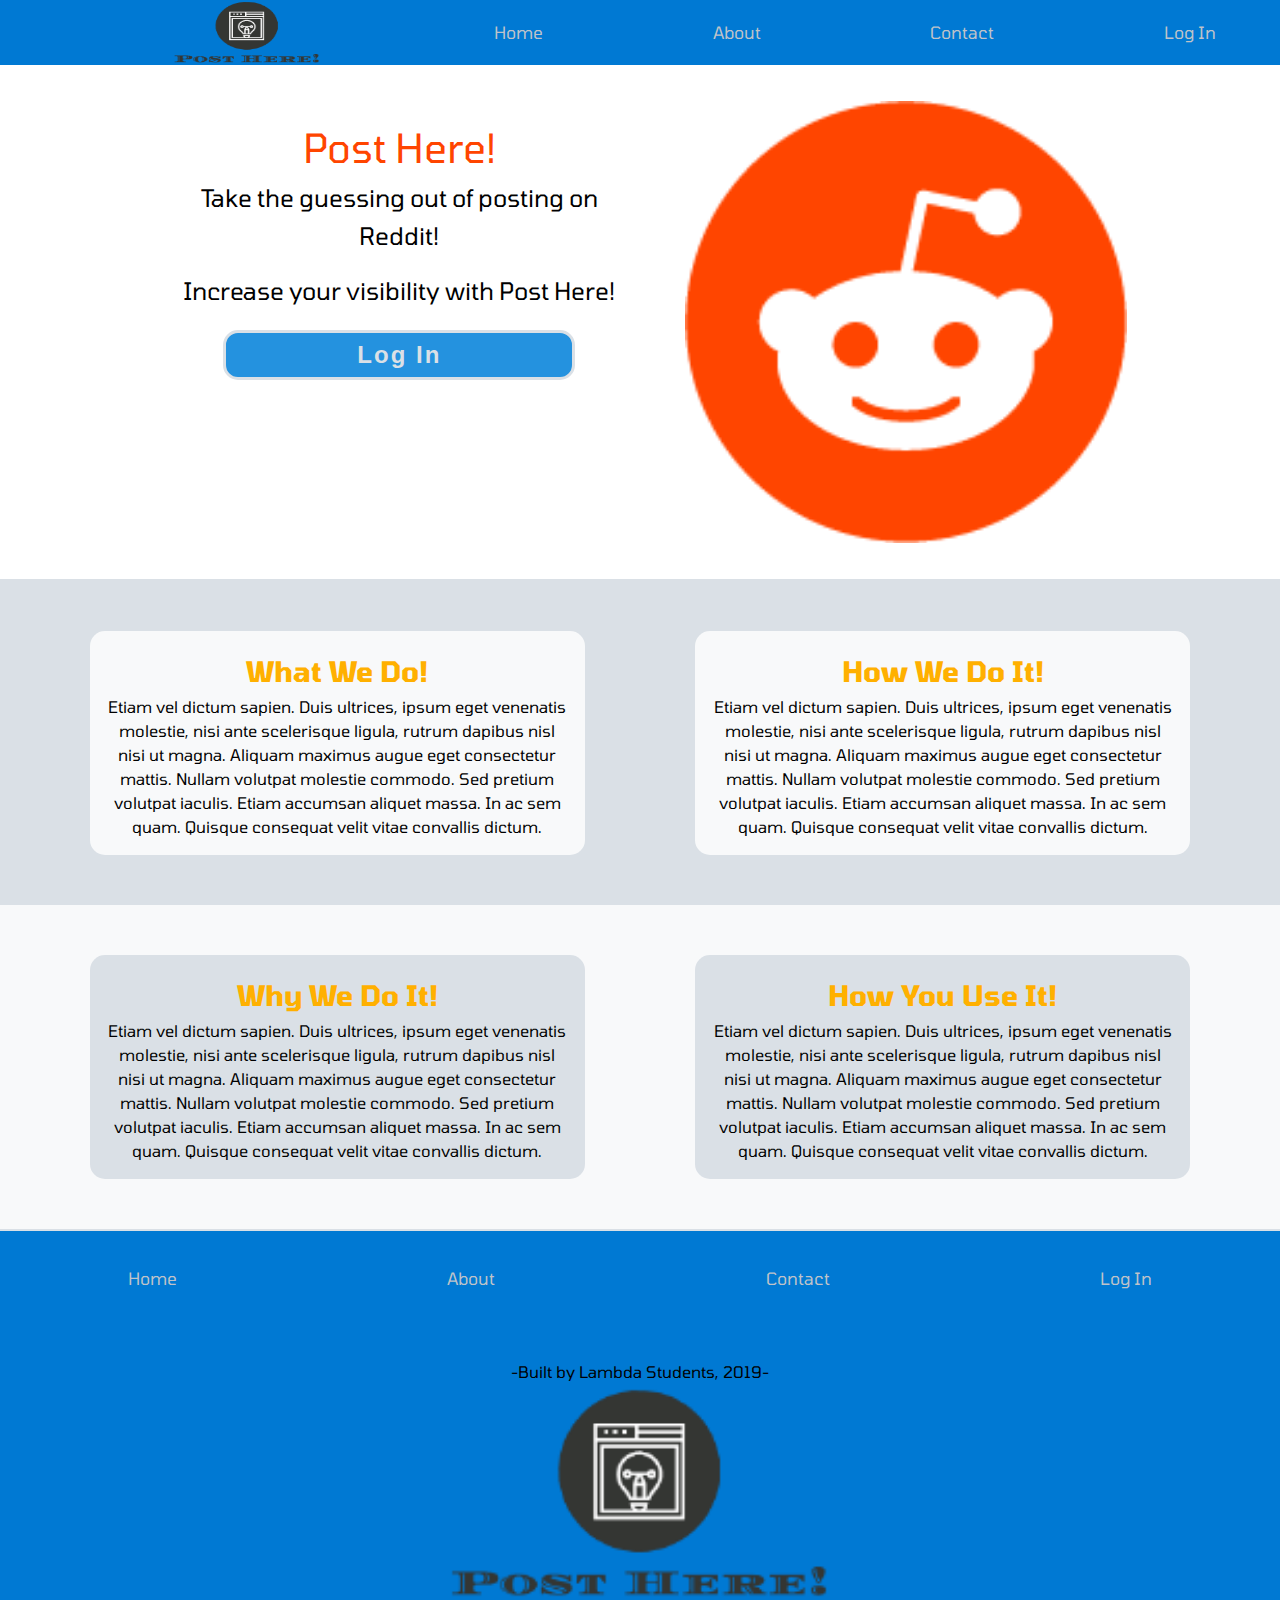
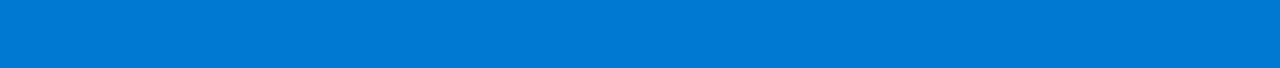
==== index.html @ e76e0316 "finished styling on Home Page" ====
<!DOCTYPE html>
<html lang="en">
<head>
    <meta charset="UTF-8">
    <meta name="viewport" content="width=device-width, initial-scale=1.0">
    <meta http-equiv="X-UA-Compatible" content="ie=edge">
    <link href="css/index.css" rel="stylesheet">
    <link href="https://fonts.googleapis.com/css?family=Tomorrow&display=swap" rel="stylesheet">
    <title>PostHere!</title>
</head>
<body>
    <nav>
        <div class="logo">
            <img src="img\Logo-postHere-resized.png" alt="postHere-logo">
        </div class="logo">
        <div class="links">
            <a href="#">Home</a>
            <a href="about.html">About</a>
            <a href="contact.html">Contact</a>
            <a href="https://post-here-subreddit.netlify.com/">Log In</a>
        </div>
    </nav>
    <header class="home-header">
        <div class="home-header-text">
            <h1> <a href="#">Post Here!</a></h1>
            <h3>Take the guessing out of posting on Reddit!</h3>
            <br>
            <h3>Increase your visibility with Post Here!</h3>
            <button class="call-to-action">
                <a href="https://post-here-subreddit.netlify.com/">Log In</a>
            </button>
        </div>
        <div class="home-header-img">
            <img src="img\Reddit_Mark_OnWhite.png" alt="reddit-snoo-logo">
        </div>
    </header>
   
    <section class="home-top-content">
        <div class="whatWeDo">
            <h2> What We Do!</h2>
            <p>Etiam vel dictum sapien. Duis ultrices, ipsum eget venenatis molestie, nisi ante scelerisque ligula, rutrum dapibus nisl nisi ut magna. Aliquam maximus augue eget consectetur mattis. Nullam volutpat molestie commodo. Sed pretium volutpat iaculis. Etiam accumsan aliquet massa. In ac sem quam. Quisque consequat velit vitae convallis dictum.</p>
        </div>
        
        <div class="howWeDoIt">
            <h2>How We Do It!</h2>
            <p>Etiam vel dictum sapien. Duis ultrices, ipsum eget venenatis molestie, nisi ante scelerisque ligula, rutrum dapibus nisl nisi ut magna. Aliquam maximus augue eget consectetur mattis. Nullam volutpat molestie commodo. Sed pretium volutpat iaculis. Etiam accumsan aliquet massa. In ac sem quam. Quisque consequat velit vitae convallis dictum.</p>
        </div>
    </section>
    
    <section class="home-bot-content">
        <div class="whyWeDoIt">
            <h2> Why We Do It!</h2>
            <p>Etiam vel dictum sapien. Duis ultrices, ipsum eget venenatis molestie, nisi ante scelerisque ligula, rutrum dapibus nisl nisi ut magna. Aliquam maximus augue eget consectetur mattis. Nullam volutpat molestie commodo. Sed pretium volutpat iaculis. Etiam accumsan aliquet massa. In ac sem quam. Quisque consequat velit vitae convallis dictum.</p>
        </div>
        
        <div class="howYouUseIt">
            <h2>How You Use It!</h2>
            <p>Etiam vel dictum sapien. Duis ultrices, ipsum eget venenatis molestie, nisi ante scelerisque ligula, rutrum dapibus nisl nisi ut magna. Aliquam maximus augue eget consectetur mattis. Nullam volutpat molestie commodo. Sed pretium volutpat iaculis. Etiam accumsan aliquet massa. In ac sem quam. Quisque consequat velit vitae convallis dictum.</p>
        </div>
    </section>
    
    <footer>
        <nav class= "bottomnav">
                <a href="index.html">Home<br></a>
                <a href="about.html">About<br></a>
                <a href="contact.html">Contact<br></a>
                <a href="https://post-here-subreddit.netlify.com/">Log In<br></a>
            </nav>
            <div class= "copyright">
                <p>-Built by Lambda Students, 2019-</p>
            </div>
            <div class="footerimg">
                <img src="img/LambdaLOGO2.png" class="LSlogo" alt="Picture of the lambda logo">
        </div>
    </footer>

</body>
</html>
---- css/index.css ----
/* http://meyerweb.com/eric/tools/css/reset/ 
   v2.0 | 20110126
   License: none (public domain)
*/
html,
body,
div,
span,
applet,
object,
iframe,
h1,
h2,
h3,
h4,
h5,
h6,
p,
blockquote,
pre,
a,
abbr,
acronym,
address,
big,
cite,
code,
del,
dfn,
em,
img,
ins,
kbd,
q,
s,
samp,
small,
strike,
strong,
sub,
sup,
tt,
var,
b,
u,
i,
center,
dl,
dt,
dd,
ol,
ul,
li,
fieldset,
form,
label,
legend,
table,
caption,
tbody,
tfoot,
thead,
tr,
th,
td,
article,
aside,
canvas,
details,
embed,
figure,
figcaption,
footer,
header,
hgroup,
menu,
nav,
output,
ruby,
section,
summary,
time,
mark,
audio,
video {
  margin: 0;
  padding: 0;
  border: 0;
  font-size: 62.5%;
  font: inherit;
  vertical-align: baseline;
}
/* HTML5 display-role reset for older browsers */
article,
aside,
details,
figcaption,
figure,
footer,
header,
hgroup,
menu,
nav,
section {
  display: block;
}
body {
  line-height: 1;
}
ol,
ul {
  list-style: none;
}
blockquote,
q {
  quotes: none;
}
blockquote:before,
blockquote:after,
q:before,
q:after {
  content: '';
  content: none;
}
table {
  border-collapse: collapse;
  border-spacing: 0;
}
* {
  box-sizing: border-box;
}
html {
  font-size: 62.5%;
}
html,
body {
  font-family: 'Tomorrow', sans-serif;
}
p {
  line-height: 1.5;
  font-size: 1.6rem;
}
h1 {
  font-size: 4rem;
}
h2 {
  font-size: 2.8rem;
}
h3 {
  font-size: 2.4rem;
}
h4,
h5,
h6 {
  font-size: 2rem;
}
nav {
  display: flex;
  flex-direction: column;
  background-color: #0079D3;
  margin-bottom: 2rem;
}
@media (min-width: 800px) {
  nav {
    flex-direction: row;
    height: 6.5rem;
  }
}
nav .logo {
  width: 100%;
  display: flex;
  justify-content: center;
}
@media (min-width: 1000px) {
  nav .logo {
    width: 65%;
  }
}
nav .logo img {
  width: 30%;
  margin: 0 auto;
}
@media (min-width: 800px) {
  nav .logo img {
    width: 30%;
  }
}
nav .links {
  width: 100%;
  display: flex;
  justify-content: space-between;
  padding: 1.6rem 10%;
}
@media (min-width: 800px) {
  nav .links {
    align-items: center;
    padding: 0 5% 0 0;
  }
}
nav .links a {
  text-decoration: none;
  color: #BFC3C9;
  font-size: 1.7rem;
}
nav .links a:hover {
  color: black;
  opacity: 1;
  text-decoration: underline;
}
.about-header {
  display: inline-block;
  border: 2px solid black;
  padding-top: 1%;
  width: 100%;
  padding-bottom: 2%;
}
.about-header h1 {
  display: flex;
  justify-content: center;
  font-weight: bold;
  color: #ff4500;
}
.about-header .headerpara {
  display: flex;
  justify-content: center;
  align-items: center;
  justify-items: center;
  position: relative;
  font-size: 1.5rem;
  margin-left: 1rem;
  margin-right: 1rem;
  background-color: #FFFFFF;
  border: 1px solid grey;
  border-radius: 0.5rem;
  padding: 2%;
}
.body {
  display: flex;
  flex-direction: column;
  width: 100%;
  border: 5px solid black;
  padding-right: 1%;
  padding-left: 1%;
}
.body h2 {
  display: flex;
  justify-content: flex-start;
  margin-top: 2rem;
  padding: 1.3%;
  color: #ff4500;
  font-weight: bold;
}
.body .bodypara {
  display: flex;
  justify-content: center;
  margin-top: 1rem;
  margin-bottom: 1rem;
  background-color: #FFFFFF;
  border: 1px solid grey;
  border-radius: 0.5rem;
  padding: 2%;
}
.container {
  background-color: #DAE0E6;
}
.home-header {
  display: flex;
  flex-direction: column;
}
@media (min-width: 800px) {
  .home-header {
    flex-direction: row;
  }
}
@media (min-width: 1000px) {
  .home-header {
    max-width: 80%;
    margin: 0 auto;
    justify-content: space-between;
  }
}
.home-header .home-header-text {
  display: flex;
  flex-direction: column;
  align-items: center;
  line-height: 1.6;
  text-align: center;
}
@media (min-width: 800px) {
  .home-header .home-header-text {
    width: 48%;
    padding: 3rem 0 0 5%;
  }
}
.home-header .home-header-text a {
  text-decoration: none;
  color: #ff4500;
  display: block;
  text-align: center;
}
.home-header .home-header-text a:hover {
  color: #ffb000;
}
.home-header .home-header-text .call-to-action {
  margin: 2rem;
  width: 80%;
  height: 5rem;
  background-color: #2492DF;
  border: 3px solid #DAE0E6;
  transition-duration: 0.4s;
  border-radius: 15px;
}
.home-header .home-header-text .call-to-action:hover {
  background-color: #ffb000;
  border-color: #ff4500;
}
.home-header .home-header-text .call-to-action a {
  text-decoration: none;
  font-size: 2.4rem;
  font-weight: bold;
  color: #DAE0E6;
  letter-spacing: 0.2rem;
}
.home-header .home-header-text .call-to-action a:hover {
  color: #ff4500;
  transition-duration: 0.4s;
}
.home-header .home-header-img {
  display: flex;
  align-items: center;
  padding: 1.6rem 0;
}
@media (min-width: 800px) {
  .home-header .home-header-img {
    justify-content: center;
    width: 48%;
  }
}
.home-header .home-header-img img {
  margin: 0 auto;
  width: 50%;
}
@media (min-width: 800px) {
  .home-header .home-header-img img {
    width: 90%;
  }
}
.home-top-content {
  display: flex;
  flex-direction: column;
  padding: 3.5rem 5%;
  margin-top: 2rem;
  background-color: #DAE0E6;
  border-top: 2px solid #DAE0E6;
}
@media (min-width: 800px) {
  .home-top-content {
    flex-direction: row;
    justify-content: space-between;
  }
}
@media (min-width: 1000px) {
  .home-top-content {
    padding: 5rem 7%;
  }
}
.home-top-content .whatWeDo {
  padding-bottom: 1.6rem;
  display: flex;
  flex-direction: column;
  background-color: #F8F9FA;
  border-radius: 15px;
  text-align: center;
}
@media (min-width: 800px) {
  .home-top-content .whatWeDo {
    width: 48%;
    padding: 1.6rem;
    margin: 0;
  }
}
@media (min-width: 1000px) {
  .home-top-content .whatWeDo {
    width: 45%;
  }
}
.home-top-content .whatWeDo h2 {
  padding: 1rem;
  color: #ffb000;
  font-weight: bold;
}
.home-top-content .howWeDoIt {
  padding-bottom: 1.6rem;
  display: flex;
  flex-direction: column;
  background-color: #F8F9FA;
  border-radius: 15px;
  text-align: center;
  margin-top: 2rem;
}
@media (min-width: 800px) {
  .home-top-content .howWeDoIt {
    width: 48%;
    padding: 1.6rem;
    margin: 0;
  }
}
@media (min-width: 1000px) {
  .home-top-content .howWeDoIt {
    width: 45%;
  }
}
.home-top-content .howWeDoIt h2 {
  padding: 1rem;
  color: #ffb000;
  font-weight: bold;
}
.home-bot-content {
  display: flex;
  flex-direction: column;
  padding: 3.5rem 5%;
  margin-bottom: 2rem 0;
  background-color: #F8F9FA;
  border-bottom: 2px solid #DAE0E6;
}
@media (min-width: 800px) {
  .home-bot-content {
    flex-direction: row;
    justify-content: space-between;
  }
}
@media (min-width: 1000px) {
  .home-bot-content {
    padding: 5rem 7%;
  }
}
.home-bot-content .whyWeDoIt {
  padding-bottom: 1.6rem;
  display: flex;
  flex-direction: column;
  background-color: #DAE0E6;
  border-radius: 15px;
  text-align: center;
  margin-bottom: 2rem;
}
@media (min-width: 800px) {
  .home-bot-content .whyWeDoIt {
    width: 48%;
    padding: 1.6rem;
    margin: 0;
  }
}
@media (min-width: 1000px) {
  .home-bot-content .whyWeDoIt {
    width: 45%;
  }
}
.home-bot-content .whyWeDoIt h2 {
  padding: 1rem;
  color: #ffb000;
  font-weight: bold;
}
.home-bot-content .howYouUseIt {
  padding-bottom: 1.6rem;
  display: flex;
  flex-direction: column;
  background-color: #DAE0E6;
  border-radius: 15px;
  text-align: center;
}
@media (min-width: 800px) {
  .home-bot-content .howYouUseIt {
    width: 48%;
    padding: 1.6rem;
    margin: 0;
  }
}
@media (min-width: 1000px) {
  .home-bot-content .howYouUseIt {
    width: 45%;
  }
}
.home-bot-content .howYouUseIt h2 {
  padding: 1rem;
  color: #ffb000;
  font-weight: bold;
}
.bottomnav {
  flex-direction: row;
  justify-content: space-between;
  padding: 3% 10% 2% 10%;
  background-color: #0079D3;
  margin: 0;
}
.bottomnav a {
  text-decoration: none;
  color: #BFC3C9;
  font-size: 1.7rem;
}
.bottomnav a:hover {
  color: black;
  opacity: 1;
  text-decoration: underline;
}
.copyright {
  display: flex;
  justify-content: center;
  background-color: #0079D3;
  padding: 5% 0 0% 0;
  position: relative;
  width: 100%;
}
.LSlogo {
  width: 30%;
  background-color: #0079D3;
  display: flex;
  margin: 0 auto;
  padding: 0 0 5% 0;
}
.footerimg {
  background-color: #0079D3;
}
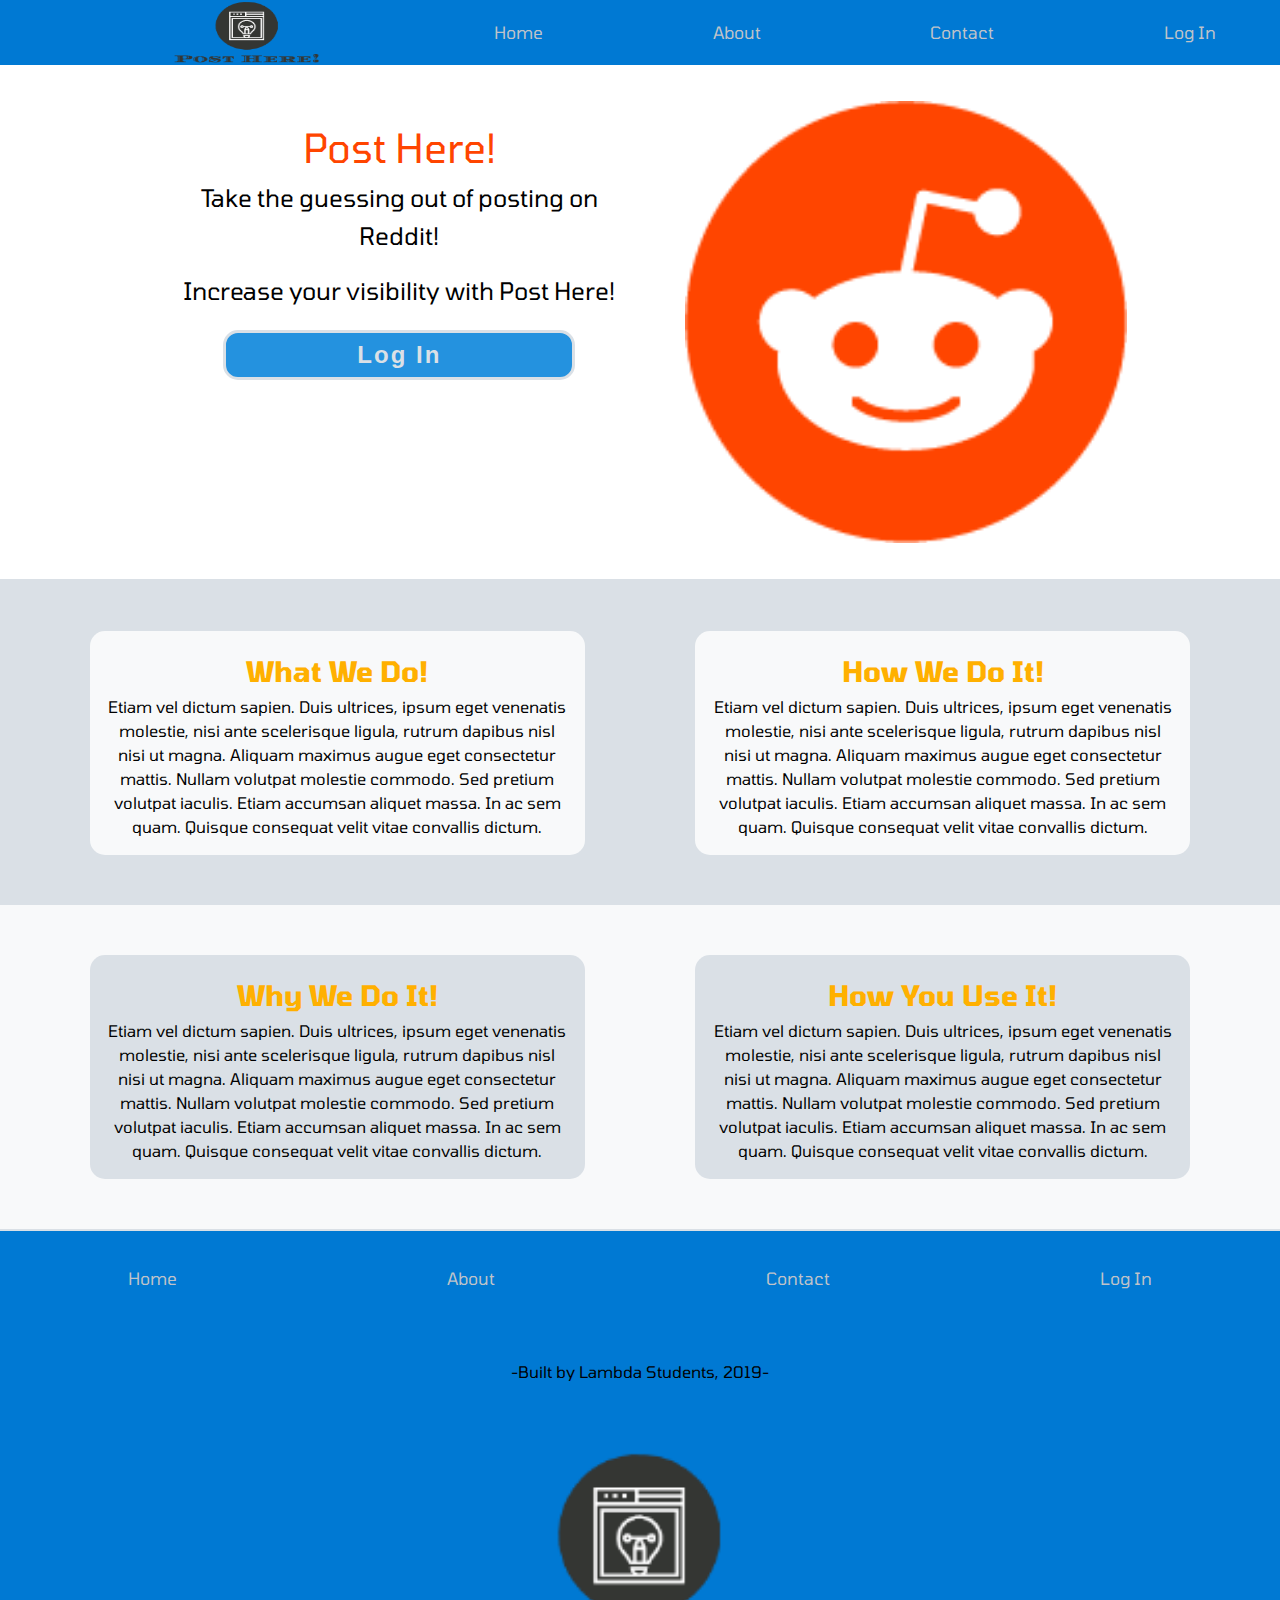
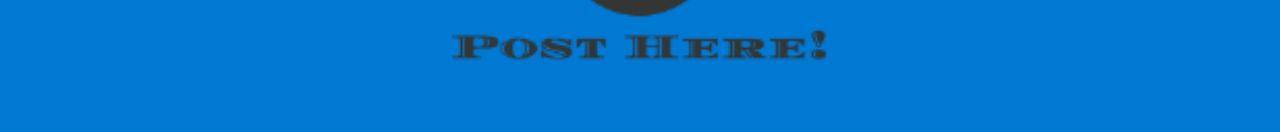
==== commit 19789635: "messing with contact form, test" ====
--- a/index.html
+++ b/index.html
@@ -61,16 +61,18 @@
     
     <footer>
         <nav class= "bottomnav">
-                <a href="index.html">Home<br></a>
-                <a href="about.html">About<br></a>
-                <a href="contact.html">Contact<br></a>
-                <a href="https://post-here-subreddit.netlify.com/">Log In<br></a>
-            </nav>
-            <div class= "copyright">
-                <p>-Built by Lambda Students, 2019-</p>
-            </div>
-            <div class="footerimg">
-                <img src="img/LambdaLOGO2.png" class="LSlogo" alt="Picture of the lambda logo">
+            <a href="index.html">Home<br></a>
+            <a href="about.html">About<br></a>
+            <a href="contact.html">Contact<br></a>
+            <a href="https://post-here-subreddit.netlify.com/">Log In<br></a>
+        </nav>
+        
+        <div class= "copyright">
+            <p>-Built by Lambda Students, 2019-</p>
+        </div>
+        
+        <div class="footerimg">
+            <img src="img/LambdaLOGO2.png" class="LSlogo" alt="Picture of the lambda logo">
         </div>
     </footer>
 
--- a/css/index.css
+++ b/css/index.css
@@ -207,6 +207,9 @@
   opacity: 1;
   text-decoration: underline;
 }
+.container {
+  background-color: #CCD1D7;
+}
 .about-header {
   display: inline-block;
   border: 2px solid black;
@@ -218,7 +221,7 @@
   display: flex;
   justify-content: center;
   font-weight: bold;
-  color: #ff4500;
+  color: black;
 }
 .about-header .headerpara {
   display: flex;
@@ -231,7 +234,7 @@
   margin-right: 1rem;
   background-color: #FFFFFF;
   border: 1px solid grey;
-  border-radius: 0.5rem;
+  border-radius: 1.5rem;
   padding: 2%;
 }
 .body {
@@ -247,7 +250,7 @@
   justify-content: flex-start;
   margin-top: 2rem;
   padding: 1.3%;
-  color: #ff4500;
+  color: #ffb000;
   font-weight: bold;
 }
 .body .bodypara {
@@ -257,7 +260,7 @@
   margin-bottom: 1rem;
   background-color: #FFFFFF;
   border: 1px solid grey;
-  border-radius: 0.5rem;
+  border-radius: 1.5rem;
   padding: 2%;
 }
 .container {
@@ -506,7 +509,7 @@
   display: flex;
   justify-content: center;
   background-color: #0079D3;
-  padding: 5% 0 0% 0;
+  padding: 5% 0 5% 0;
   position: relative;
   width: 100%;
 }
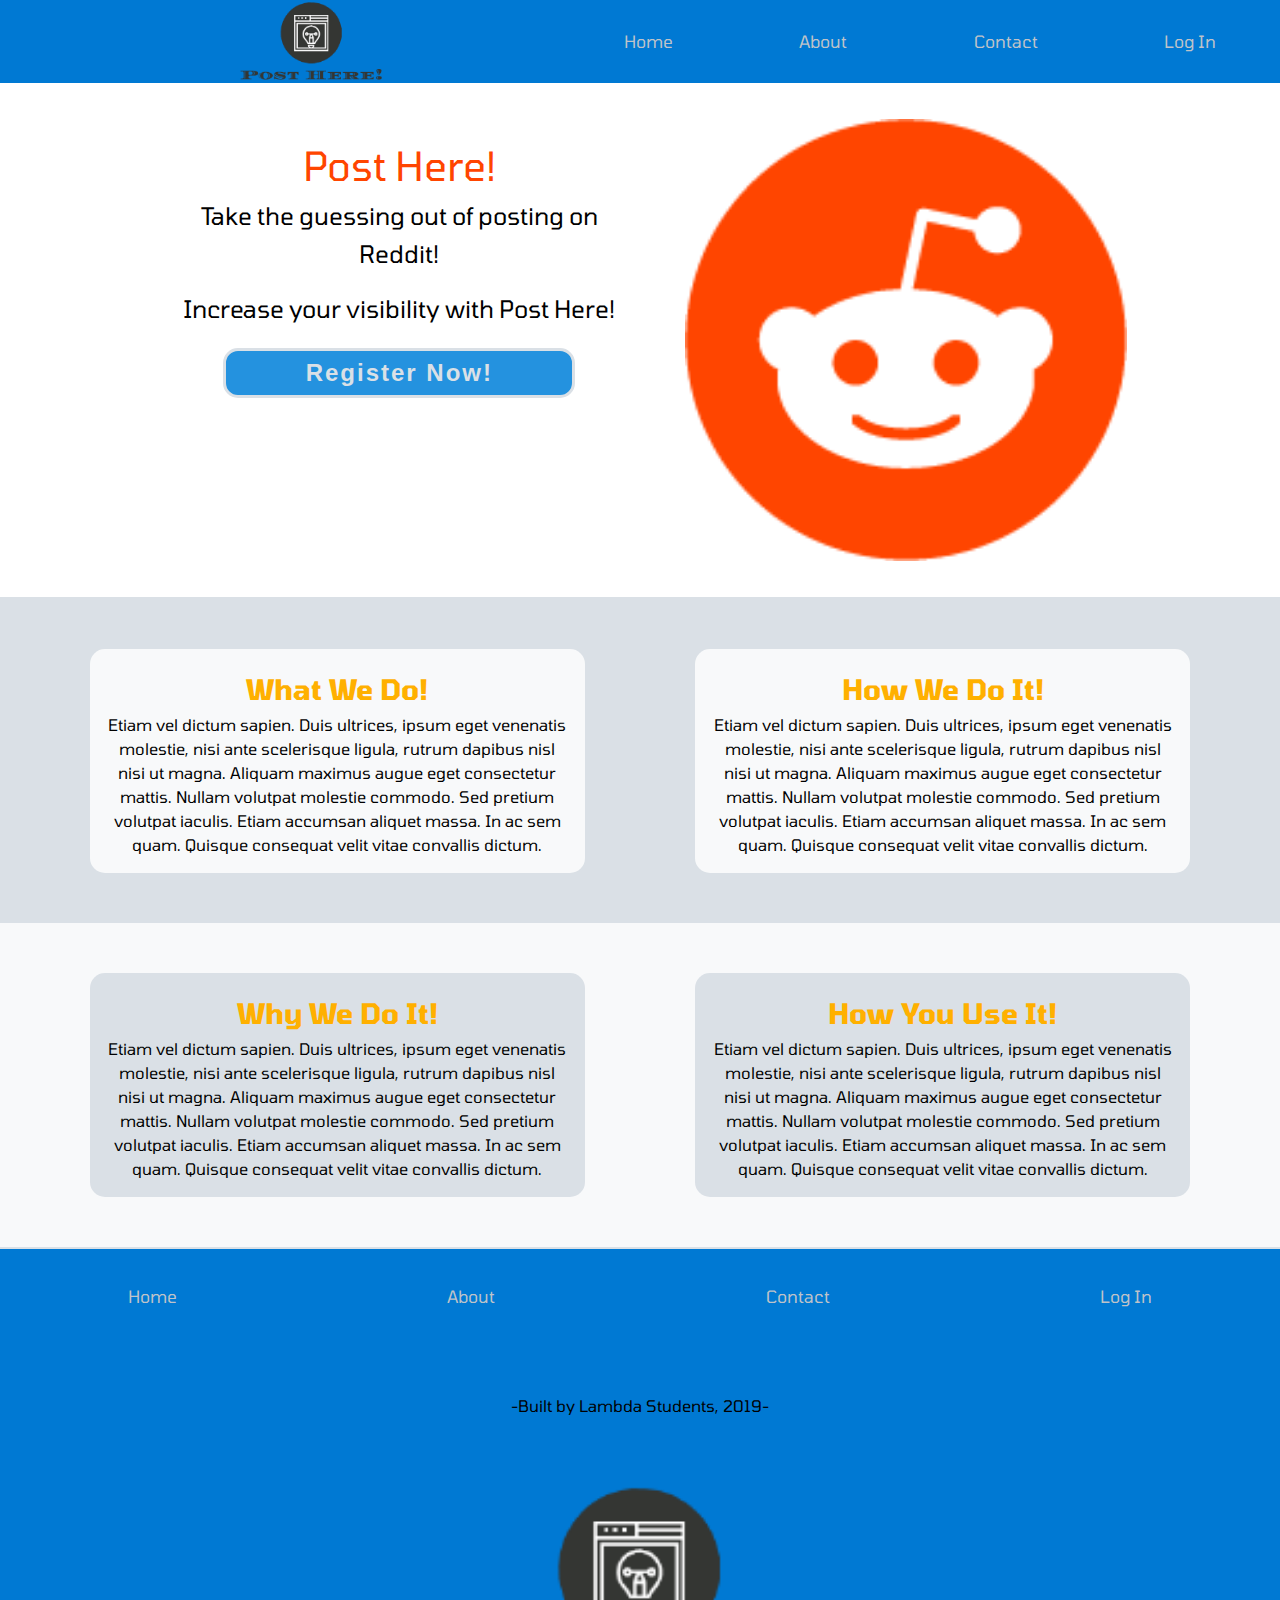
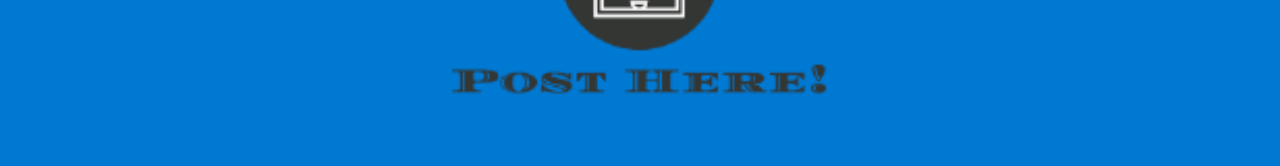
==== commit c7089ef6: "button mixin added, most contact styling done and ready to re-test functionality. Call To Action but" ====
--- a/index.html
+++ b/index.html
@@ -27,7 +27,7 @@
             <br>
             <h3>Increase your visibility with Post Here!</h3>
             <button class="call-to-action">
-                <a href="https://post-here-subreddit.netlify.com/">Log In</a>
+                <a href="https://post-here-subreddit.netlify.com/register">Register Now!</a>
             </button>
         </div>
         <div class="home-header-img">
--- a/css/index.css
+++ b/css/index.css
@@ -158,23 +158,16 @@
   display: flex;
   flex-direction: column;
   background-color: #0079D3;
-  margin-bottom: 2rem;
 }
 @media (min-width: 800px) {
   nav {
     flex-direction: row;
-    height: 6.5rem;
   }
 }
 nav .logo {
   width: 100%;
   display: flex;
   justify-content: center;
-}
-@media (min-width: 1000px) {
-  nav .logo {
-    width: 65%;
-  }
 }
 nav .logo img {
   width: 30%;
@@ -183,6 +176,11 @@
 @media (min-width: 800px) {
   nav .logo img {
     width: 30%;
+  }
+}
+@media (min-width: 1000px) {
+  nav .logo img {
+    max-width: 14.5rem;
   }
 }
 nav .links {
@@ -269,6 +267,7 @@
 .home-header {
   display: flex;
   flex-direction: column;
+  padding-top: 2rem;
 }
 @media (min-width: 800px) {
   .home-header {
@@ -488,6 +487,90 @@
   color: #ffb000;
   font-weight: bold;
 }
+.contactCont {
+  padding: 2rem 5%;
+  background-color: #F8F9FA;
+}
+.contactHeader {
+  display: flex;
+  flex-direction: column;
+  align-items: center;
+}
+@media (min-width: 1000px) {
+  .contactHeader {
+    width: 70%;
+    margin: 0 auto;
+  }
+}
+.contactHeader h1 {
+  color: #ff4500;
+}
+.contactHeader p {
+  padding: 3rem 0;
+  text-align: center;
+}
+.contactBox {
+  display: flex;
+  align-items: center;
+  justify-content: center;
+  width: 100%;
+  background-color: #F8F9FA;
+}
+.contactBox .contactForm {
+  width: 70%;
+  padding: 0 0 2rem 0;
+}
+.contactBox .contactForm div {
+  margin: 1.5rem 0;
+}
+.contactBox .contactForm input {
+  width: 100%;
+  height: 3rem;
+  vertical-align: middle;
+}
+.contactBox .contactForm label {
+  color: #ff4500;
+}
+.contactBox .contactForm textarea {
+  width: 100%;
+  height: 16rem;
+}
+.contactBox .contactForm .buttonP {
+  display: flex;
+  justify-content: center;
+  font-size: 2.6rem;
+}
+.contactBox .contactForm .buttonP .formButton {
+  margin: 2rem;
+  width: 80%;
+  height: 5rem;
+  background-color: #2492DF;
+  border: 3px solid #DAE0E6;
+  transition-duration: 0.4s;
+  border-radius: 15px;
+  font-size: 2.4rem;
+  color: #DAE0E6;
+  letter-spacing: 0.4rem;
+}
+.contactBox .contactForm .buttonP .formButton:hover {
+  background-color: #ffb000;
+  border-color: #ff4500;
+}
+.contactBox .contactForm .buttonP .formButton a {
+  text-decoration: none;
+  font-size: 2.4rem;
+  font-weight: bold;
+  color: #DAE0E6;
+  letter-spacing: 0.2rem;
+}
+.contactBox .contactForm .buttonP .formButton a:hover {
+  color: #ff4500;
+  transition-duration: 0.4s;
+}
+.contactBox .contactForm .buttonP .formButton:hover {
+  color: #ff4500;
+  transition-duration: 0.4s;
+}
 .bottomnav {
   flex-direction: row;
   justify-content: space-between;
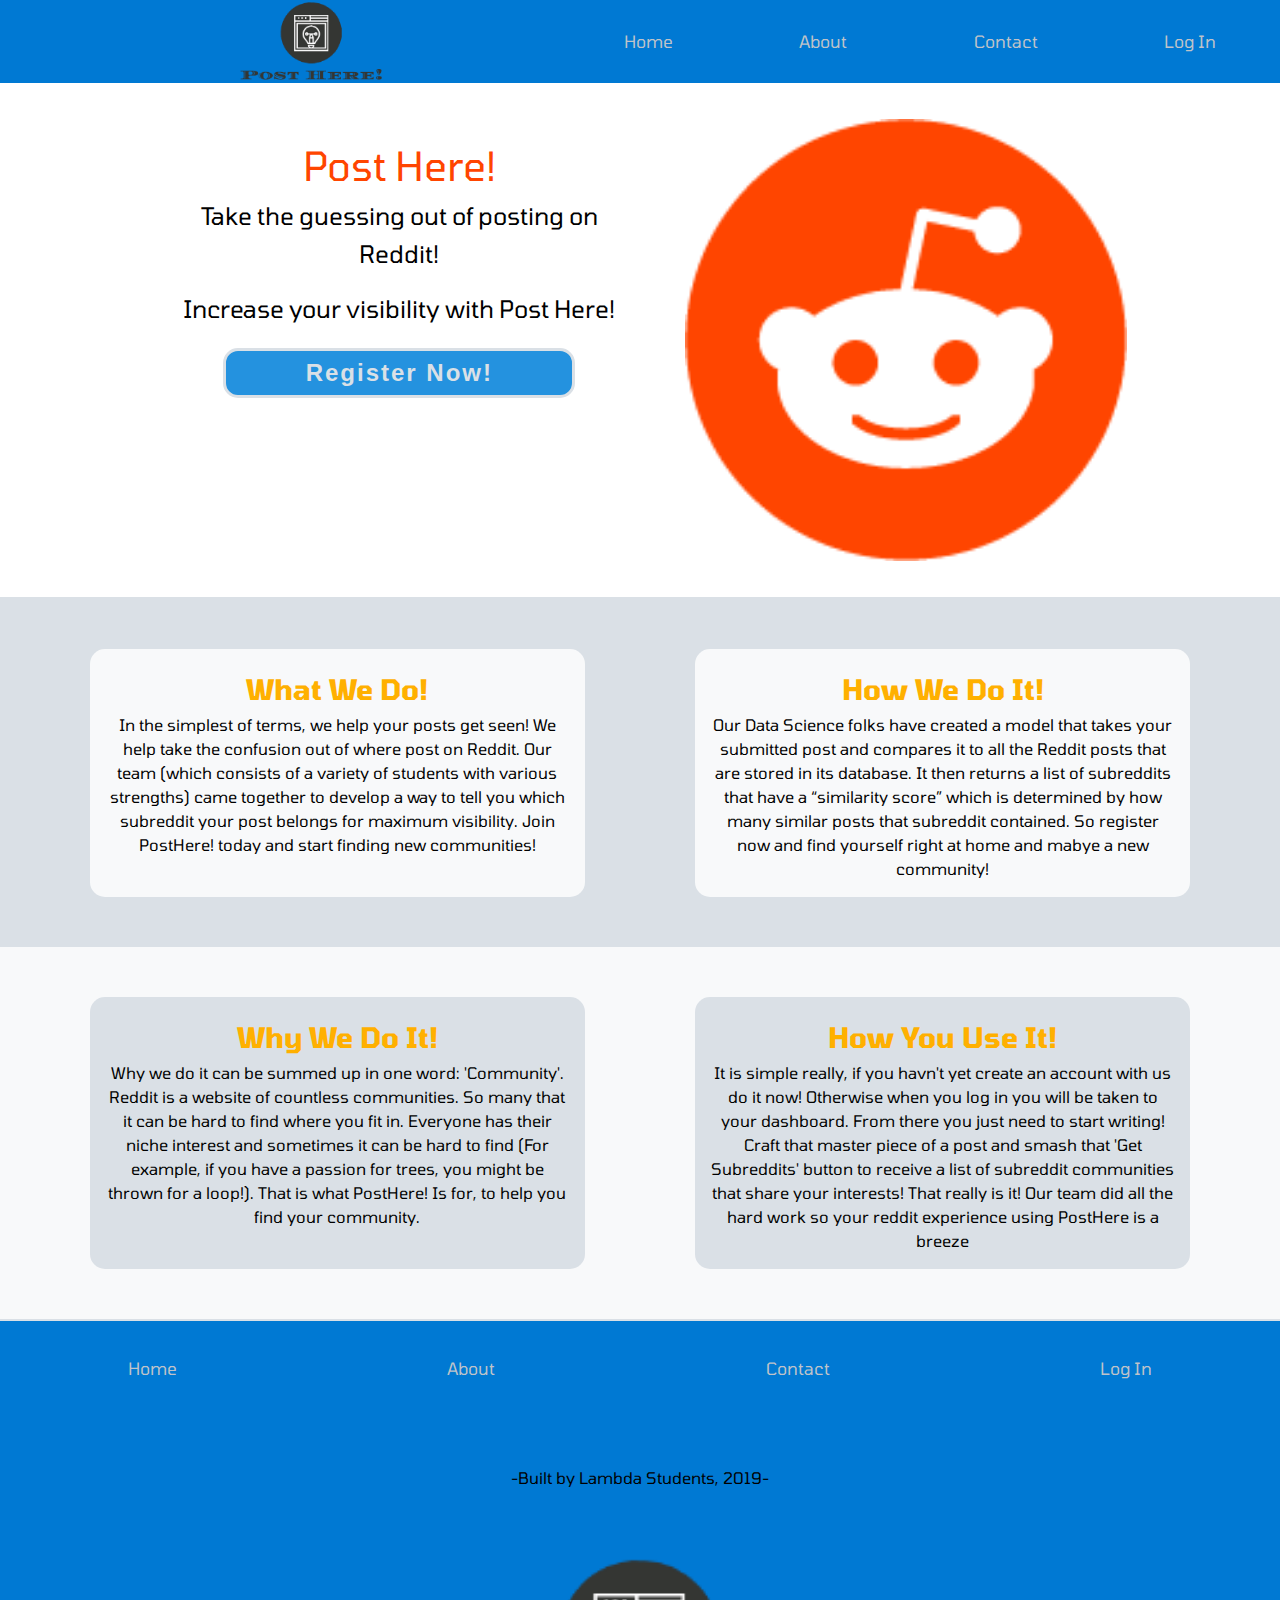
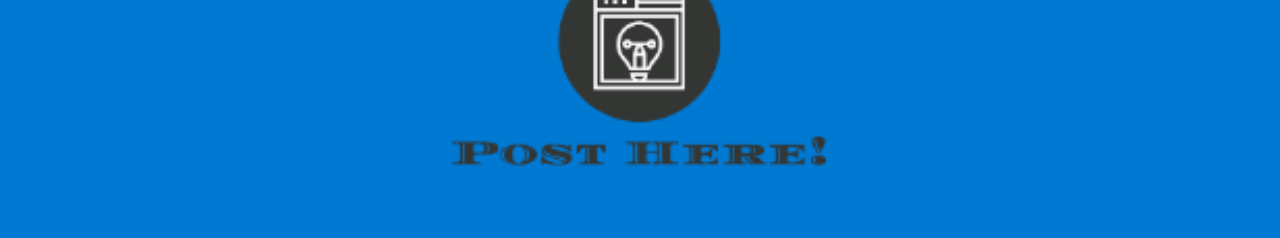
==== commit dddcfafc: "Replaced ipsum with content. Will need to edit for 1.) links and 2.)rebranding to Suggest.It" ====
--- a/index.html
+++ b/index.html
@@ -38,24 +38,24 @@
     <section class="home-top-content">
         <div class="whatWeDo">
             <h2> What We Do!</h2>
-            <p>Etiam vel dictum sapien. Duis ultrices, ipsum eget venenatis molestie, nisi ante scelerisque ligula, rutrum dapibus nisl nisi ut magna. Aliquam maximus augue eget consectetur mattis. Nullam volutpat molestie commodo. Sed pretium volutpat iaculis. Etiam accumsan aliquet massa. In ac sem quam. Quisque consequat velit vitae convallis dictum.</p>
+            <p>In the simplest of terms, we help your posts get seen! We help take the confusion out of where post on Reddit. Our team (which consists of a variety of students with various strengths) came together to develop a way to tell you which subreddit your post belongs for maximum visibility. Join PostHere! today and start finding new communities!</p>
         </div>
         
         <div class="howWeDoIt">
             <h2>How We Do It!</h2>
-            <p>Etiam vel dictum sapien. Duis ultrices, ipsum eget venenatis molestie, nisi ante scelerisque ligula, rutrum dapibus nisl nisi ut magna. Aliquam maximus augue eget consectetur mattis. Nullam volutpat molestie commodo. Sed pretium volutpat iaculis. Etiam accumsan aliquet massa. In ac sem quam. Quisque consequat velit vitae convallis dictum.</p>
+            <p>Our Data Science folks have created a model that takes your submitted post and compares it to all the Reddit posts that are stored in its database. It then returns a list of subreddits that have a “similarity score” which is determined by how many similar posts that subreddit contained. So register now and find yourself right at home and mabye a new community!</p>
         </div>
     </section>
     
     <section class="home-bot-content">
         <div class="whyWeDoIt">
             <h2> Why We Do It!</h2>
-            <p>Etiam vel dictum sapien. Duis ultrices, ipsum eget venenatis molestie, nisi ante scelerisque ligula, rutrum dapibus nisl nisi ut magna. Aliquam maximus augue eget consectetur mattis. Nullam volutpat molestie commodo. Sed pretium volutpat iaculis. Etiam accumsan aliquet massa. In ac sem quam. Quisque consequat velit vitae convallis dictum.</p>
+            <p>Why we do it can be summed up in one word: 'Community'. Reddit is a website of countless communities. So many that it can be hard to find where you fit in. Everyone has their niche interest and sometimes it can be hard to find (For example, if you have a passion for trees, you might be thrown for a loop!). That is what PostHere! Is for, to help you find your community. </p>
         </div>
         
         <div class="howYouUseIt">
             <h2>How You Use It!</h2>
-            <p>Etiam vel dictum sapien. Duis ultrices, ipsum eget venenatis molestie, nisi ante scelerisque ligula, rutrum dapibus nisl nisi ut magna. Aliquam maximus augue eget consectetur mattis. Nullam volutpat molestie commodo. Sed pretium volutpat iaculis. Etiam accumsan aliquet massa. In ac sem quam. Quisque consequat velit vitae convallis dictum.</p>
+            <p>It is simple really, if you havn't yet create an account with us do it now! Otherwise when you log in you will be taken to your dashboard. From there you just need to start writing! Craft that master piece of a post and smash that 'Get Subreddits' button to receive a list of subreddit communities that share your interests! That really is it! Our team did all the hard work so your reddit experience using PostHere is a breeze</p>
         </div>
     </section>
     
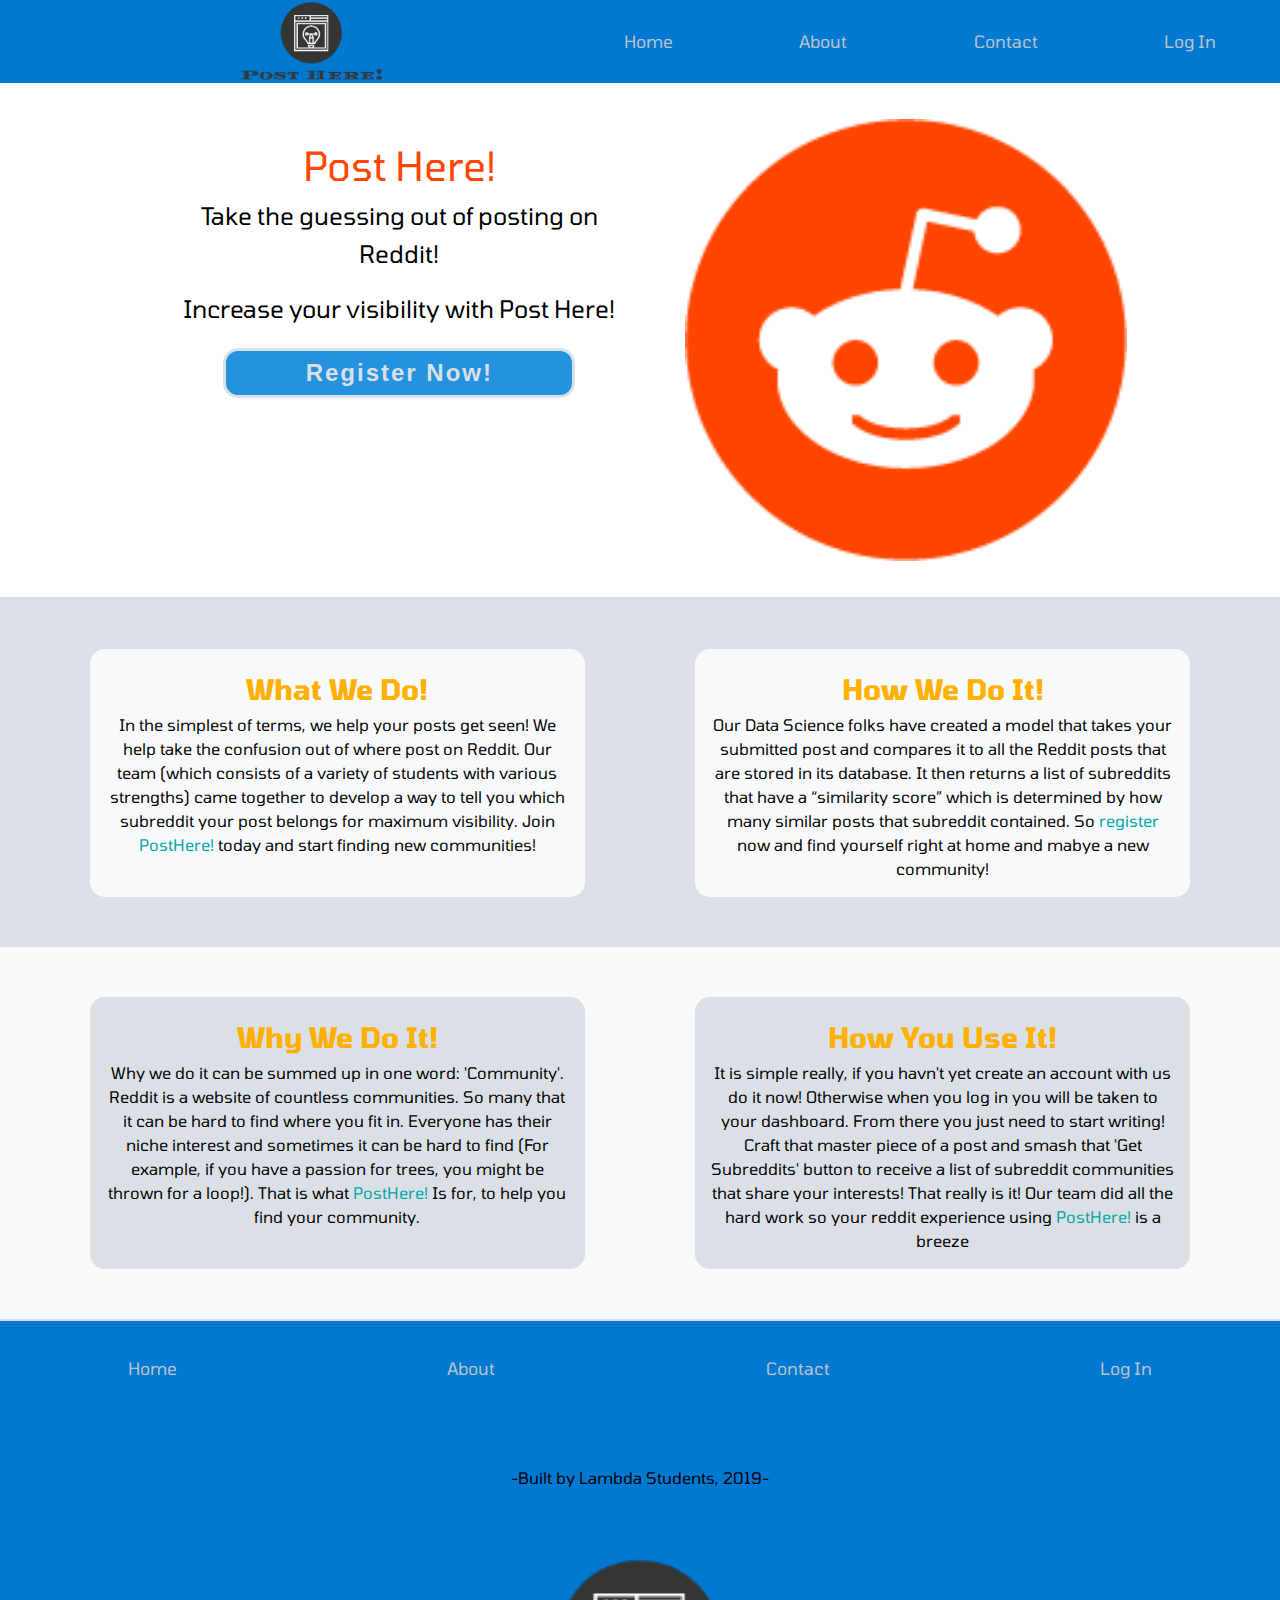
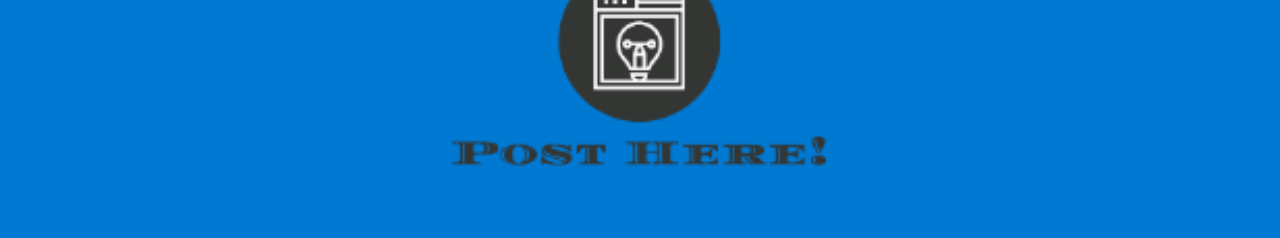
==== commit b3bea72d: "added some hyperlinks to the content that link to the register page and added some minor global styl" ====
--- a/index.html
+++ b/index.html
@@ -22,7 +22,7 @@
     </nav>
     <header class="home-header">
         <div class="home-header-text">
-            <h1> <a href="#">Post Here!</a></h1>
+            <h1> <a href="https://post-here-subreddit.netlify.com/register">Post Here!</a></h1>
             <h3>Take the guessing out of posting on Reddit!</h3>
             <br>
             <h3>Increase your visibility with Post Here!</h3>
@@ -38,24 +38,24 @@
     <section class="home-top-content">
         <div class="whatWeDo">
             <h2> What We Do!</h2>
-            <p>In the simplest of terms, we help your posts get seen! We help take the confusion out of where post on Reddit. Our team (which consists of a variety of students with various strengths) came together to develop a way to tell you which subreddit your post belongs for maximum visibility. Join PostHere! today and start finding new communities!</p>
+            <p>In the simplest of terms, we help your posts get seen! We help take the confusion out of where post on Reddit. Our team (which consists of a variety of students with various strengths) came together to develop a way to tell you which subreddit your post belongs for maximum visibility. Join <a href="https://post-here-subreddit.netlify.com/register">PostHere!</a> today and start finding new communities!</p>
         </div>
         
         <div class="howWeDoIt">
             <h2>How We Do It!</h2>
-            <p>Our Data Science folks have created a model that takes your submitted post and compares it to all the Reddit posts that are stored in its database. It then returns a list of subreddits that have a “similarity score” which is determined by how many similar posts that subreddit contained. So register now and find yourself right at home and mabye a new community!</p>
+            <p>Our Data Science folks have created a model that takes your submitted post and compares it to all the Reddit posts that are stored in its database. It then returns a list of subreddits that have a “similarity score” which is determined by how many similar posts that subreddit contained. So <a href="https://post-here-subreddit.netlify.com/register">register</a> now and find yourself right at home and mabye a new community!</p>
         </div>
     </section>
     
     <section class="home-bot-content">
         <div class="whyWeDoIt">
             <h2> Why We Do It!</h2>
-            <p>Why we do it can be summed up in one word: 'Community'. Reddit is a website of countless communities. So many that it can be hard to find where you fit in. Everyone has their niche interest and sometimes it can be hard to find (For example, if you have a passion for trees, you might be thrown for a loop!). That is what PostHere! Is for, to help you find your community. </p>
+            <p>Why we do it can be summed up in one word: 'Community'. Reddit is a website of countless communities. So many that it can be hard to find where you fit in. Everyone has their niche interest and sometimes it can be hard to find (For example, if you have a passion for trees, you might be thrown for a loop!). That is what <a href="https://post-here-subreddit.netlify.com/register">PostHere!</a> Is for, to help you find your community. </p>
         </div>
         
         <div class="howYouUseIt">
             <h2>How You Use It!</h2>
-            <p>It is simple really, if you havn't yet create an account with us do it now! Otherwise when you log in you will be taken to your dashboard. From there you just need to start writing! Craft that master piece of a post and smash that 'Get Subreddits' button to receive a list of subreddit communities that share your interests! That really is it! Our team did all the hard work so your reddit experience using PostHere is a breeze</p>
+            <p>It is simple really, if you havn't yet create an account with us do it now! Otherwise when you log in you will be taken to your dashboard. From there you just need to start writing! Craft that master piece of a post and smash that 'Get Subreddits' button to receive a list of subreddit communities that share your interests! That really is it! Our team did all the hard work so your reddit experience using <a href="https://post-here-subreddit.netlify.com/register">PostHere!</a> is a breeze</p>
         </div>
     </section>
     
--- a/css/index.css
+++ b/css/index.css
@@ -154,6 +154,13 @@
 h6 {
   font-size: 2rem;
 }
+a {
+  text-decoration: none;
+  color: #00a6a5;
+}
+a:hover {
+  color: #ff4500;
+}
 nav {
   display: flex;
   flex-direction: column;
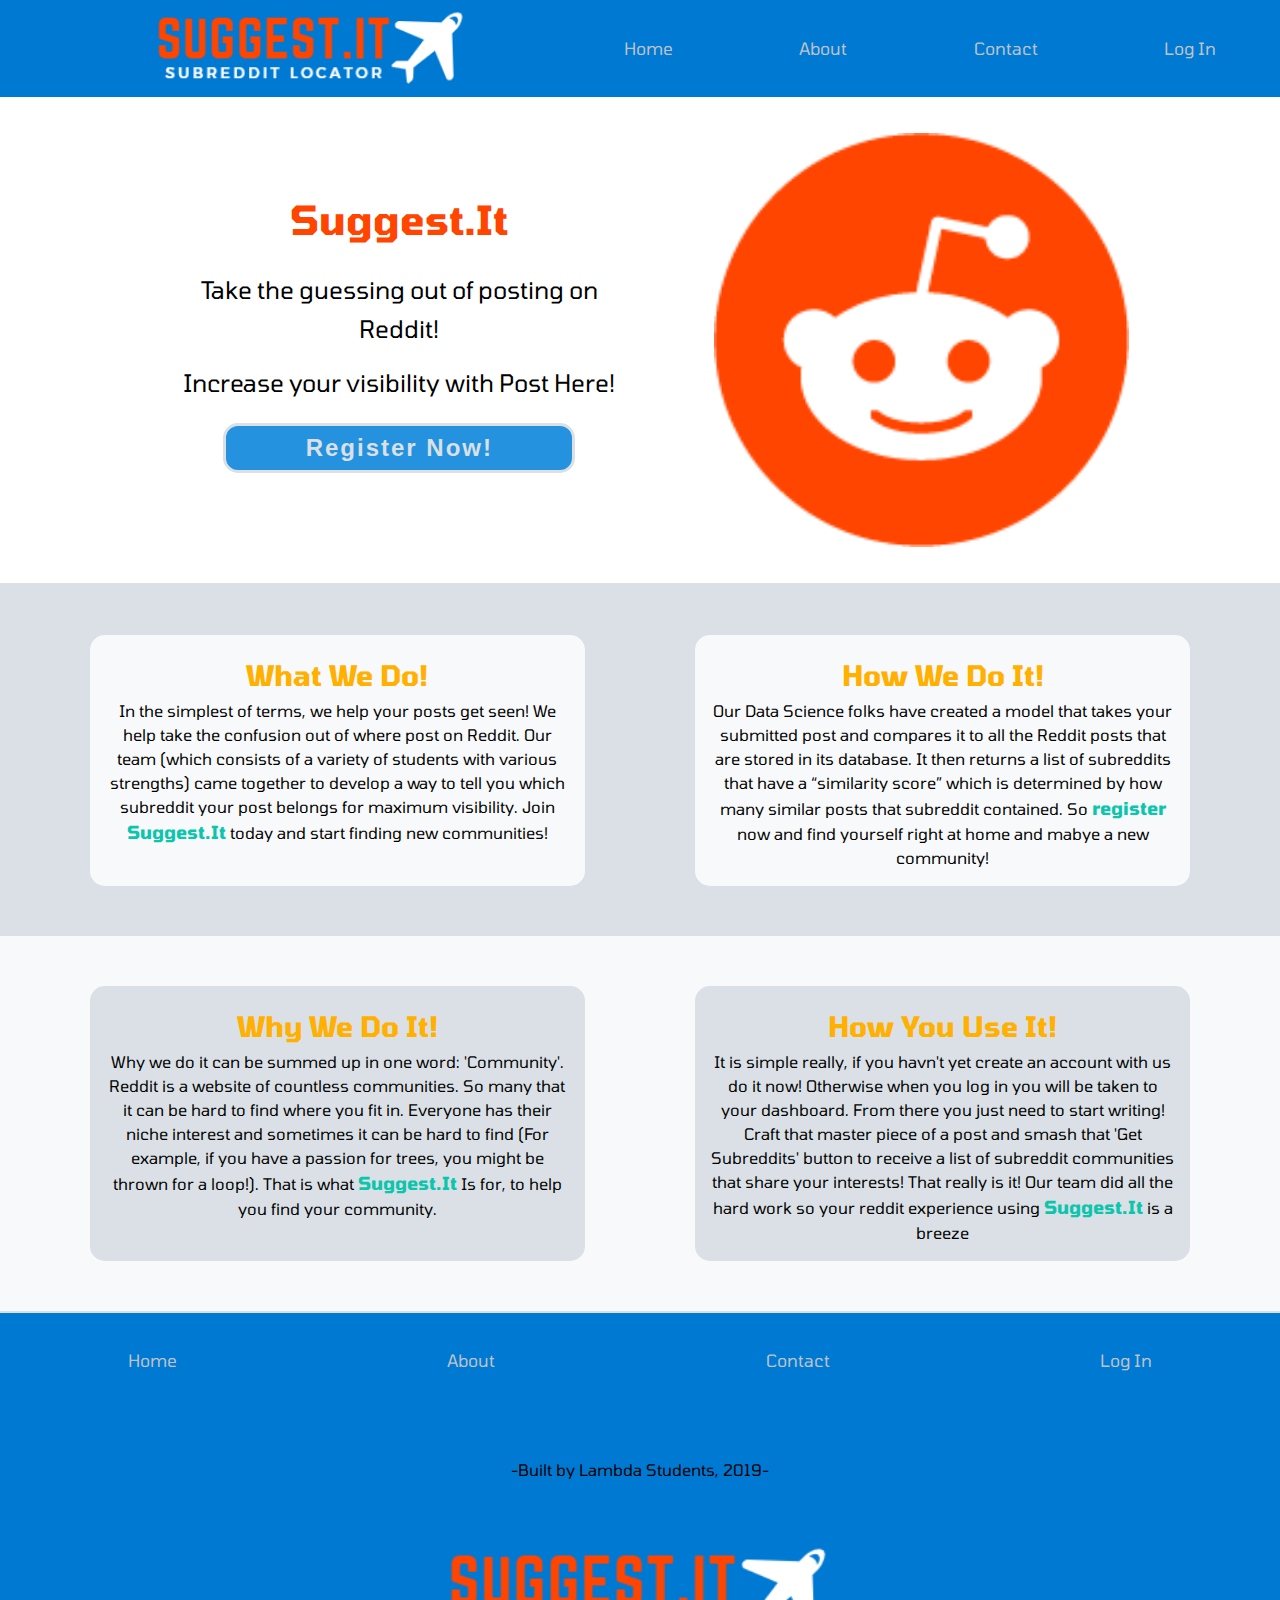
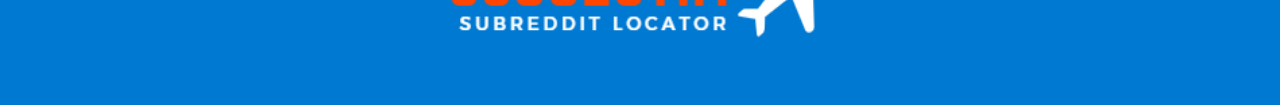
==== commit 3f5149bb: "pulled from Brandon's branch. Changed logo in header and footer. Re-worked the nav to look good with" ====
--- a/index.html
+++ b/index.html
@@ -11,10 +11,10 @@
 <body>
     <nav>
         <div class="logo">
-            <img src="img\Logo-postHere-resized.png" alt="postHere-logo">
+            <img src="img\buildweeklogo3.PNG" alt="Suggest.It logo">
         </div class="logo">
         <div class="links">
-            <a href="#">Home</a>
+            <a href="index.html">Home</a>
             <a href="about.html">About</a>
             <a href="contact.html">Contact</a>
             <a href="https://post-here-subreddit.netlify.com/">Log In</a>
@@ -22,7 +22,7 @@
     </nav>
     <header class="home-header">
         <div class="home-header-text">
-            <h1> <a href="https://post-here-subreddit.netlify.com/register">Post Here!</a></h1>
+            <h1> <a href="https://post-here-subreddit.netlify.com/register">Suggest.It</a></h1>
             <h3>Take the guessing out of posting on Reddit!</h3>
             <br>
             <h3>Increase your visibility with Post Here!</h3>
@@ -38,7 +38,7 @@
     <section class="home-top-content">
         <div class="whatWeDo">
             <h2> What We Do!</h2>
-            <p>In the simplest of terms, we help your posts get seen! We help take the confusion out of where post on Reddit. Our team (which consists of a variety of students with various strengths) came together to develop a way to tell you which subreddit your post belongs for maximum visibility. Join <a href="https://post-here-subreddit.netlify.com/register">PostHere!</a> today and start finding new communities!</p>
+            <p>In the simplest of terms, we help your posts get seen! We help take the confusion out of where post on Reddit. Our team (which consists of a variety of students with various strengths) came together to develop a way to tell you which subreddit your post belongs for maximum visibility. Join <a href="https://post-here-subreddit.netlify.com/register">Suggest.It</a> today and start finding new communities!</p>
         </div>
         
         <div class="howWeDoIt">
@@ -50,12 +50,12 @@
     <section class="home-bot-content">
         <div class="whyWeDoIt">
             <h2> Why We Do It!</h2>
-            <p>Why we do it can be summed up in one word: 'Community'. Reddit is a website of countless communities. So many that it can be hard to find where you fit in. Everyone has their niche interest and sometimes it can be hard to find (For example, if you have a passion for trees, you might be thrown for a loop!). That is what <a href="https://post-here-subreddit.netlify.com/register">PostHere!</a> Is for, to help you find your community. </p>
+            <p>Why we do it can be summed up in one word: 'Community'. Reddit is a website of countless communities. So many that it can be hard to find where you fit in. Everyone has their niche interest and sometimes it can be hard to find (For example, if you have a passion for trees, you might be thrown for a loop!). That is what <a href="https://post-here-subreddit.netlify.com/register">Suggest.It</a> Is for, to help you find your community. </p>
         </div>
         
         <div class="howYouUseIt">
             <h2>How You Use It!</h2>
-            <p>It is simple really, if you havn't yet create an account with us do it now! Otherwise when you log in you will be taken to your dashboard. From there you just need to start writing! Craft that master piece of a post and smash that 'Get Subreddits' button to receive a list of subreddit communities that share your interests! That really is it! Our team did all the hard work so your reddit experience using <a href="https://post-here-subreddit.netlify.com/register">PostHere!</a> is a breeze</p>
+            <p>It is simple really, if you havn't yet create an account with us do it now! Otherwise when you log in you will be taken to your dashboard. From there you just need to start writing! Craft that master piece of a post and smash that 'Get Subreddits' button to receive a list of subreddit communities that share your interests! That really is it! Our team did all the hard work so your reddit experience using <a href="https://post-here-subreddit.netlify.com/register">Suggest.It</a> is a breeze</p>
         </div>
     </section>
     
@@ -72,7 +72,7 @@
         </div>
         
         <div class="footerimg">
-            <img src="img/LambdaLOGO2.png" class="LSlogo" alt="Picture of the lambda logo">
+            <img src="img\buildweeklogo3.PNG" class="LSlogo" alt="Picture of the lambda logo">
         </div>
     </footer>
 
--- a/css/index.css
+++ b/css/index.css
@@ -1,3 +1,12 @@
+.in-lineA {
+  text-decoration: none;
+  color: #0DC5AD;
+  font-size: 1.8rem;
+  font-weight: bold;
+}
+.in-lineA:hover {
+  color: #ff4500;
+}
 /* http://meyerweb.com/eric/tools/css/reset/ 
    v2.0 | 20110126
    License: none (public domain)
@@ -135,6 +144,7 @@
 html,
 body {
   font-family: 'Tomorrow', sans-serif;
+  min-width: 315px;
 }
 p {
   line-height: 1.5;
@@ -142,6 +152,7 @@
 }
 h1 {
   font-size: 4rem;
+  font-weight: bold;
 }
 h2 {
   font-size: 2.8rem;
@@ -154,13 +165,6 @@
 h6 {
   font-size: 2rem;
 }
-a {
-  text-decoration: none;
-  color: #00a6a5;
-}
-a:hover {
-  color: #ff4500;
-}
 nav {
   display: flex;
   flex-direction: column;
@@ -177,17 +181,19 @@
   justify-content: center;
 }
 nav .logo img {
-  width: 30%;
+  width: 50%;
   margin: 0 auto;
 }
 @media (min-width: 800px) {
   nav .logo img {
-    width: 30%;
+    width: 55%;
+    padding: 1rem 0;
   }
 }
 @media (min-width: 1000px) {
   nav .logo img {
-    max-width: 14.5rem;
+    max-width: 34.5rem;
+    width: 50%;
   }
 }
 nav .links {
@@ -217,7 +223,9 @@
 }
 .about-header {
   display: inline-block;
-  border: 2px solid black;
+  border: 3px solid black;
+  border-radius: 1rem;
+  margin: 0 0 1rem 0;
   padding-top: 1%;
   width: 100%;
   padding-bottom: 2%;
@@ -227,6 +235,13 @@
   justify-content: center;
   font-weight: bold;
   color: black;
+}
+@media (max-width: 636px) {
+  .about-header h1 {
+    position: relative;
+    left: 9rem;
+    max-width: 70%;
+  }
 }
 .about-header .headerpara {
   display: flex;
@@ -246,17 +261,19 @@
   display: flex;
   flex-direction: column;
   width: 100%;
-  border: 5px solid black;
+  border: 3px solid black;
+  border-radius: 1rem;
   padding-right: 1%;
   padding-left: 1%;
 }
 .body h2 {
   display: flex;
-  justify-content: flex-start;
+  justify-content: center;
   margin-top: 2rem;
   padding: 1.3%;
   color: #ffb000;
   font-weight: bold;
+  padding: 0 20% 0 20%;
 }
 .body .bodypara {
   display: flex;
@@ -271,6 +288,126 @@
 .container {
   background-color: #DAE0E6;
 }
+.groupmem1 {
+  max-width: 30%;
+  max-height: 10rem;
+  padding: 2%;
+  border-radius: 1.5rem;
+  margin-right: 10%;
+}
+@media (min-width: 800px) {
+  .groupmem1 {
+    display: none;
+  }
+}
+.groupmem2 {
+  max-width: 30%;
+  max-height: 10rem;
+  padding: 2%;
+  border-radius: 1.5rem;
+  margin-left: 10%;
+}
+@media (min-width: 800px) {
+  .groupmem2 {
+    display: none;
+  }
+}
+.groupmem3 {
+  max-width: 30%;
+  max-height: 10rem;
+  padding: 2%;
+  border-radius: 1.5rem;
+  margin-right: 15%;
+}
+@media (min-width: 800px) {
+  .groupmem3 {
+    display: none;
+  }
+}
+.groupmem4 {
+  max-width: 30%;
+  max-height: 10rem;
+  padding: 2%;
+  border-radius: 1.5rem;
+  margin-left: 20%;
+}
+@media (min-width: 800px) {
+  .groupmem4 {
+    display: none;
+  }
+}
+.groupmem5 {
+  max-width: 30%;
+  max-height: 10rem;
+  padding: 2%;
+  border-radius: 1.5rem;
+  margin-right: 20%;
+}
+@media (min-width: 800px) {
+  .groupmem5 {
+    display: none;
+  }
+}
+.groupmem6 {
+  max-width: 30%;
+  max-height: 10rem;
+  padding: 2%;
+  border-radius: 1.5rem;
+  margin-right: 10%;
+}
+@media (min-width: 800px) {
+  .groupmem6 {
+    display: none;
+  }
+}
+.groupmem7 {
+  max-width: 30%;
+  max-height: 10rem;
+  padding: 2%;
+  border-radius: 1.5rem;
+  margin-left: 20%;
+}
+@media (min-width: 800px) {
+  .groupmem7 {
+    display: none;
+  }
+}
+.groupmem8 {
+  max-width: 30%;
+  max-height: 10rem;
+  padding: 2%;
+  border-radius: 1.5rem;
+  margin-right: 10%;
+}
+@media (min-width: 800px) {
+  .groupmem8 {
+    display: none;
+  }
+}
+.groupmem9 {
+  max-width: 30%;
+  max-height: 10rem;
+  padding: 2%;
+  border-radius: 1.5rem;
+  margin-left: 10%;
+}
+@media (min-width: 800px) {
+  .groupmem9 {
+    display: none;
+  }
+}
+.groupmem10 {
+  max-width: 30%;
+  max-height: 10rem;
+  padding: 2%;
+  border-radius: 1.5rem;
+  margin-left: 20%;
+}
+@media (min-width: 800px) {
+  .groupmem10 {
+    display: none;
+  }
+}
 .home-header {
   display: flex;
   flex-direction: column;
@@ -298,8 +435,12 @@
 @media (min-width: 800px) {
   .home-header .home-header-text {
     width: 48%;
-    padding: 3rem 0 0 5%;
-  }
+    padding: 0 0 0 5%;
+    justify-content: center;
+  }
+}
+.home-header .home-header-text h1 {
+  padding: 0 0 2rem 0;
 }
 .home-header .home-header-text a {
   text-decoration: none;
@@ -342,7 +483,8 @@
 @media (min-width: 800px) {
   .home-header .home-header-img {
     justify-content: center;
-    width: 48%;
+    width: 45%;
+    margin: 0 0 0 5%;
   }
 }
 .home-header .home-header-img img {
@@ -373,8 +515,17 @@
     padding: 5rem 7%;
   }
 }
+.home-top-content a {
+  text-decoration: none;
+  color: #0DC5AD;
+  font-size: 1.8rem;
+  font-weight: bold;
+}
+.home-top-content a:hover {
+  color: #ff4500;
+}
 .home-top-content .whatWeDo {
-  padding-bottom: 1.6rem;
+  padding: 1.6rem;
   display: flex;
   flex-direction: column;
   background-color: #F8F9FA;
@@ -399,7 +550,7 @@
   font-weight: bold;
 }
 .home-top-content .howWeDoIt {
-  padding-bottom: 1.6rem;
+  padding: 1.6rem;
   display: flex;
   flex-direction: column;
   background-color: #F8F9FA;
@@ -443,8 +594,17 @@
     padding: 5rem 7%;
   }
 }
+.home-bot-content a {
+  text-decoration: none;
+  color: #0DC5AD;
+  font-size: 1.8rem;
+  font-weight: bold;
+}
+.home-bot-content a:hover {
+  color: #ff4500;
+}
 .home-bot-content .whyWeDoIt {
-  padding-bottom: 1.6rem;
+  padding: 1.6rem;
   display: flex;
   flex-direction: column;
   background-color: #DAE0E6;
@@ -470,7 +630,7 @@
   font-weight: bold;
 }
 .home-bot-content .howYouUseIt {
-  padding-bottom: 1.6rem;
+  padding: 1.6rem;
   display: flex;
   flex-direction: column;
   background-color: #DAE0E6;
@@ -515,6 +675,15 @@
 .contactHeader p {
   padding: 3rem 0;
   text-align: center;
+}
+.contactHeader a {
+  text-decoration: none;
+  color: #0DC5AD;
+  font-size: 1.8rem;
+  font-weight: bold;
+}
+.contactHeader a:hover {
+  color: #ff4500;
 }
 .contactBox {
   display: flex;
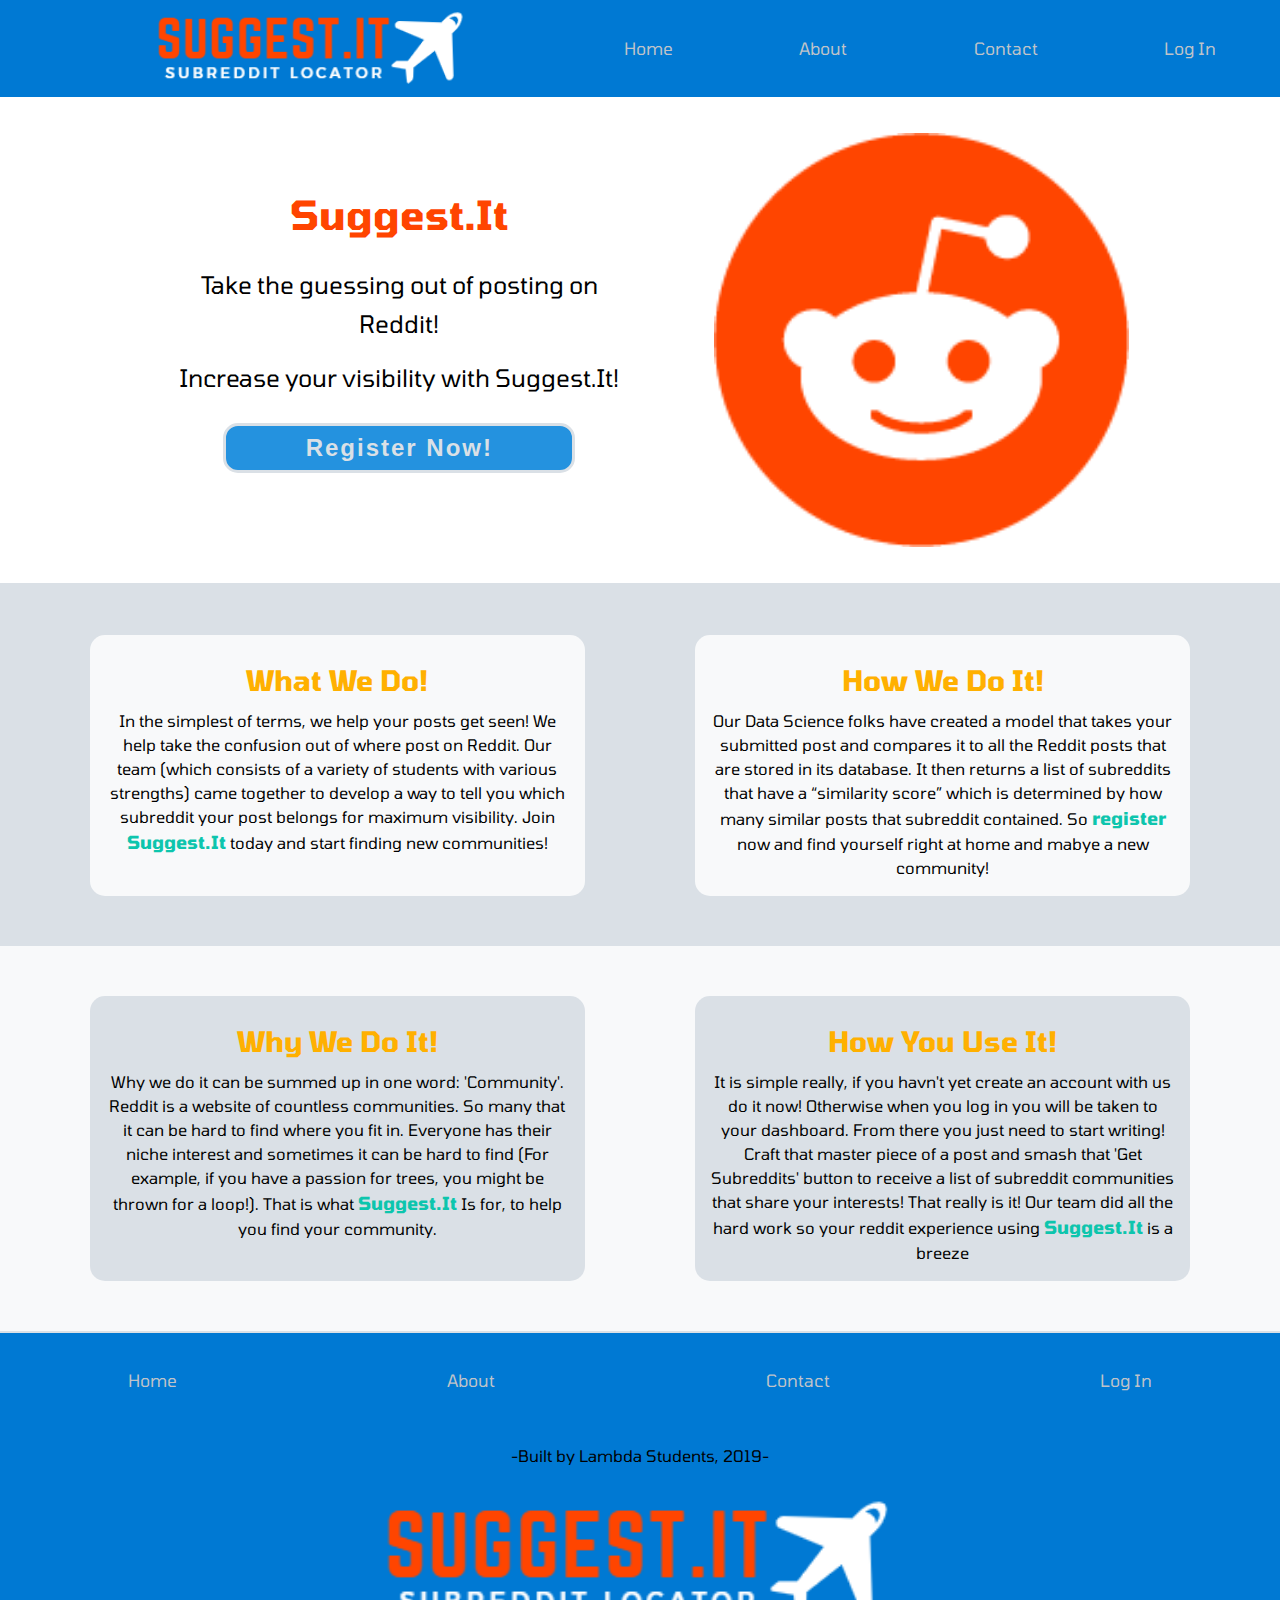
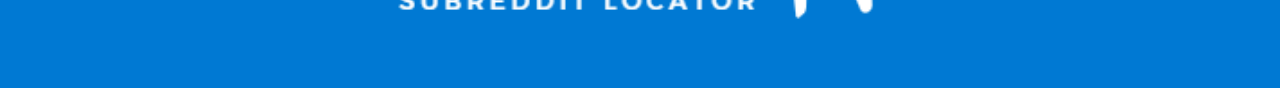
==== commit 76a8ec85: "more minor spacing changes on home page. Reworked the footer to better accomodate the new logo and t" ====
--- a/index.html
+++ b/index.html
@@ -25,7 +25,7 @@
             <h1> <a href="https://post-here-subreddit.netlify.com/register">Suggest.It</a></h1>
             <h3>Take the guessing out of posting on Reddit!</h3>
             <br>
-            <h3>Increase your visibility with Post Here!</h3>
+            <h3>Increase your visibility with Suggest.It!</h3>
             <button class="call-to-action">
                 <a href="https://post-here-subreddit.netlify.com/register">Register Now!</a>
             </button>
--- a/css/index.css
+++ b/css/index.css
@@ -452,7 +452,7 @@
   color: #ffb000;
 }
 .home-header .home-header-text .call-to-action {
-  margin: 2rem;
+  margin: 2.5rem;
   width: 80%;
   height: 5rem;
   background-color: #2492DF;
@@ -545,7 +545,7 @@
   }
 }
 .home-top-content .whatWeDo h2 {
-  padding: 1rem;
+  padding: 1.5rem;
   color: #ffb000;
   font-weight: bold;
 }
@@ -571,7 +571,7 @@
   }
 }
 .home-top-content .howWeDoIt h2 {
-  padding: 1rem;
+  padding: 1.5rem;
   color: #ffb000;
   font-weight: bold;
 }
@@ -625,7 +625,7 @@
   }
 }
 .home-bot-content .whyWeDoIt h2 {
-  padding: 1rem;
+  padding: 1.5rem;
   color: #ffb000;
   font-weight: bold;
 }
@@ -650,7 +650,7 @@
   }
 }
 .home-bot-content .howYouUseIt h2 {
-  padding: 1rem;
+  padding: 1.5rem;
   color: #ffb000;
   font-weight: bold;
 }
@@ -747,38 +747,41 @@
   color: #ff4500;
   transition-duration: 0.4s;
 }
-.bottomnav {
+footer {
+  background-color: #0079D3;
+}
+footer .bottomnav {
   flex-direction: row;
   justify-content: space-between;
   padding: 3% 10% 2% 10%;
   background-color: #0079D3;
   margin: 0;
 }
-.bottomnav a {
+footer .bottomnav a {
   text-decoration: none;
   color: #BFC3C9;
   font-size: 1.7rem;
 }
-.bottomnav a:hover {
+footer .bottomnav a:hover {
   color: black;
   opacity: 1;
   text-decoration: underline;
 }
-.copyright {
+footer .copyright {
   display: flex;
   justify-content: center;
   background-color: #0079D3;
-  padding: 5% 0 5% 0;
+  padding: 3rem 0 3rem 0;
   position: relative;
   width: 100%;
 }
-.LSlogo {
-  width: 30%;
+footer .LSlogo {
+  width: 40%;
   background-color: #0079D3;
   display: flex;
   margin: 0 auto;
   padding: 0 0 5% 0;
 }
-.footerimg {
+footer .footerimg {
   background-color: #0079D3;
 }
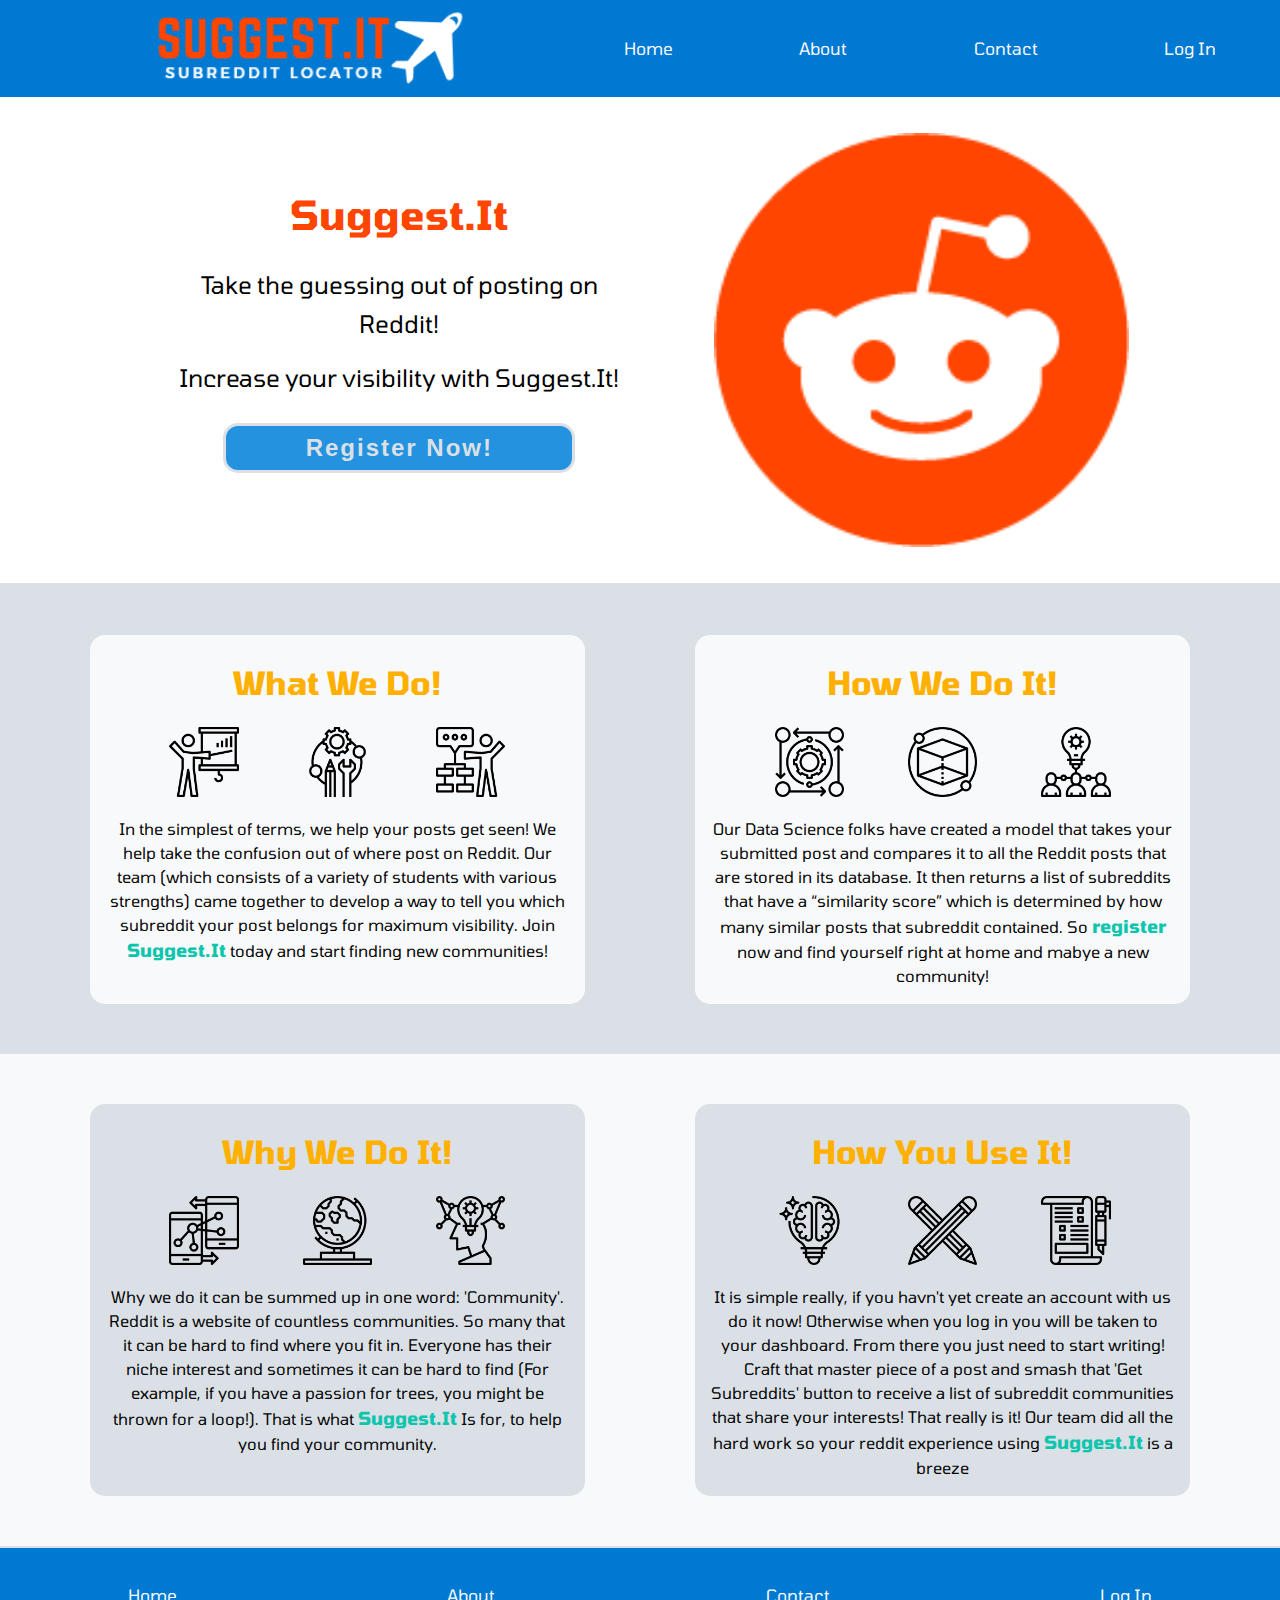
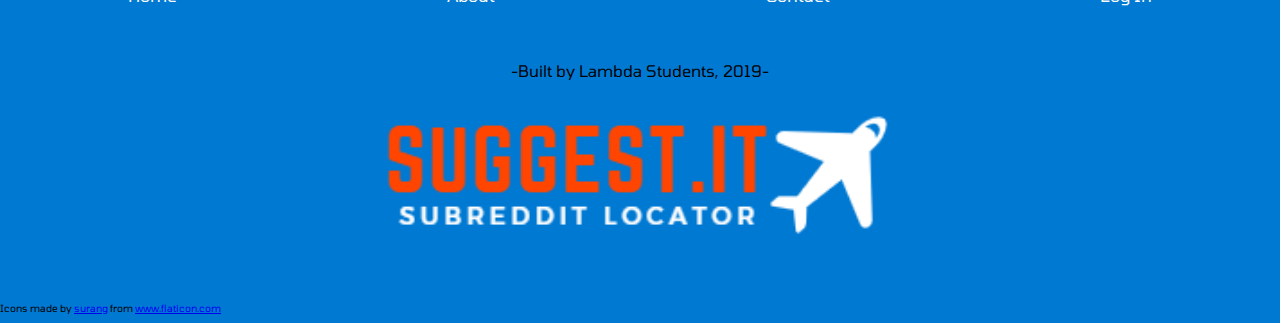
==== commit 5e796984: "added icons and some minor styling adjustments" ====
--- a/index.html
+++ b/index.html
@@ -38,11 +38,21 @@
     <section class="home-top-content">
         <div class="whatWeDo">
             <h2> What We Do!</h2>
+            <div class="icon">
+                <img src="icons\teacher.png">
+                <img src="icons\settings.png">
+                <img src="icons\marketing.png">
+            </div>
             <p>In the simplest of terms, we help your posts get seen! We help take the confusion out of where post on Reddit. Our team (which consists of a variety of students with various strengths) came together to develop a way to tell you which subreddit your post belongs for maximum visibility. Join <a href="https://post-here-subreddit.netlify.com/register">Suggest.It</a> today and start finding new communities!</p>
         </div>
         
         <div class="howWeDoIt">
             <h2>How We Do It!</h2>
+            <div class="icon">
+                <img src="icons\tactical.png">
+                <img src="icons\3d-model.png">
+                <img src="icons\team.png">
+            </div>
             <p>Our Data Science folks have created a model that takes your submitted post and compares it to all the Reddit posts that are stored in its database. It then returns a list of subreddits that have a “similarity score” which is determined by how many similar posts that subreddit contained. So <a href="https://post-here-subreddit.netlify.com/register">register</a> now and find yourself right at home and mabye a new community!</p>
         </div>
     </section>
@@ -50,11 +60,21 @@
     <section class="home-bot-content">
         <div class="whyWeDoIt">
             <h2> Why We Do It!</h2>
+            <div class="icon">
+                <img src="icons\sharing.png">
+                <img src="icons\geography.png">
+                <img src="icons\thinking.png">
+            </div>
             <p>Why we do it can be summed up in one word: 'Community'. Reddit is a website of countless communities. So many that it can be hard to find where you fit in. Everyone has their niche interest and sometimes it can be hard to find (For example, if you have a passion for trees, you might be thrown for a loop!). That is what <a href="https://post-here-subreddit.netlify.com/register">Suggest.It</a> Is for, to help you find your community. </p>
         </div>
         
         <div class="howYouUseIt">
             <h2>How You Use It!</h2>
+            <div class="icon">
+                <img src="icons\creativity.png">
+                <img src="icons\pencils.png">
+                <img src="icons\copyright.png">
+            </div>
             <p>It is simple really, if you havn't yet create an account with us do it now! Otherwise when you log in you will be taken to your dashboard. From there you just need to start writing! Craft that master piece of a post and smash that 'Get Subreddits' button to receive a list of subreddit communities that share your interests! That really is it! Our team did all the hard work so your reddit experience using <a href="https://post-here-subreddit.netlify.com/register">Suggest.It</a> is a breeze</p>
         </div>
     </section>
@@ -74,6 +94,7 @@
         <div class="footerimg">
             <img src="img\buildweeklogo3.PNG" class="LSlogo" alt="Picture of the lambda logo">
         </div>
+        <h6>Icons made by <a href="https://www.flaticon.com/authors/surang" title="surang">surang</a> from <a href="https://www.flaticon.com/" title="Flaticon">www.flaticon.com</a></h6>
     </footer>
 
 </body>
--- a/css/index.css
+++ b/css/index.css
@@ -161,8 +161,7 @@
   font-size: 2.4rem;
 }
 h4,
-h5,
-h6 {
+h5 {
   font-size: 2rem;
 }
 nav {
@@ -210,12 +209,12 @@
 }
 nav .links a {
   text-decoration: none;
-  color: #BFC3C9;
+  color: #F8F9FA;
   font-size: 1.7rem;
 }
 nav .links a:hover {
-  color: black;
-  opacity: 1;
+  color: #ff4500;
+  font-weight: bold;
   text-decoration: underline;
 }
 .container {
@@ -544,10 +543,20 @@
     width: 45%;
   }
 }
+.home-top-content .whatWeDo .icon {
+  display: flex;
+  justify-content: space-evenly;
+  padding: 1.4rem 0 2rem 0;
+}
+.home-top-content .whatWeDo .icon img {
+  width: 15%;
+  max-width: 8rem;
+}
 .home-top-content .whatWeDo h2 {
   padding: 1.5rem;
   color: #ffb000;
   font-weight: bold;
+  font-size: 3.2rem;
 }
 .home-top-content .howWeDoIt {
   padding: 1.6rem;
@@ -570,10 +579,20 @@
     width: 45%;
   }
 }
+.home-top-content .howWeDoIt .icon {
+  display: flex;
+  justify-content: space-evenly;
+  padding: 1.4rem 0 2rem 0;
+}
+.home-top-content .howWeDoIt .icon img {
+  width: 15%;
+  max-width: 8rem;
+}
 .home-top-content .howWeDoIt h2 {
   padding: 1.5rem;
   color: #ffb000;
   font-weight: bold;
+  font-size: 3.2rem;
 }
 .home-bot-content {
   display: flex;
@@ -624,10 +643,20 @@
     width: 45%;
   }
 }
+.home-bot-content .whyWeDoIt .icon {
+  display: flex;
+  justify-content: space-evenly;
+  padding: 1.4rem 0 2rem 0;
+}
+.home-bot-content .whyWeDoIt .icon img {
+  width: 15%;
+  max-width: 8rem;
+}
 .home-bot-content .whyWeDoIt h2 {
   padding: 1.5rem;
   color: #ffb000;
   font-weight: bold;
+  font-size: 3.2rem;
 }
 .home-bot-content .howYouUseIt {
   padding: 1.6rem;
@@ -649,10 +678,20 @@
     width: 45%;
   }
 }
+.home-bot-content .howYouUseIt .icon {
+  display: flex;
+  justify-content: space-evenly;
+  padding: 1.4rem 0 2rem 0;
+}
+.home-bot-content .howYouUseIt .icon img {
+  width: 15%;
+  max-width: 8rem;
+}
 .home-bot-content .howYouUseIt h2 {
   padding: 1.5rem;
   color: #ffb000;
   font-weight: bold;
+  font-size: 3.2rem;
 }
 .contactCont {
   padding: 2rem 5%;
@@ -668,6 +707,10 @@
     width: 70%;
     margin: 0 auto;
   }
+}
+.contactHeader img {
+  max-width: 8rem;
+  width: 15%;
 }
 .contactHeader h1 {
   color: #ff4500;
@@ -749,6 +792,7 @@
 }
 footer {
   background-color: #0079D3;
+  padding-bottom: 1rem;
 }
 footer .bottomnav {
   flex-direction: row;
@@ -759,12 +803,12 @@
 }
 footer .bottomnav a {
   text-decoration: none;
-  color: #BFC3C9;
+  color: #F8F9FA;
   font-size: 1.7rem;
 }
 footer .bottomnav a:hover {
-  color: black;
-  opacity: 1;
+  color: #ff4500;
+  font-weight: bold;
   text-decoration: underline;
 }
 footer .copyright {
